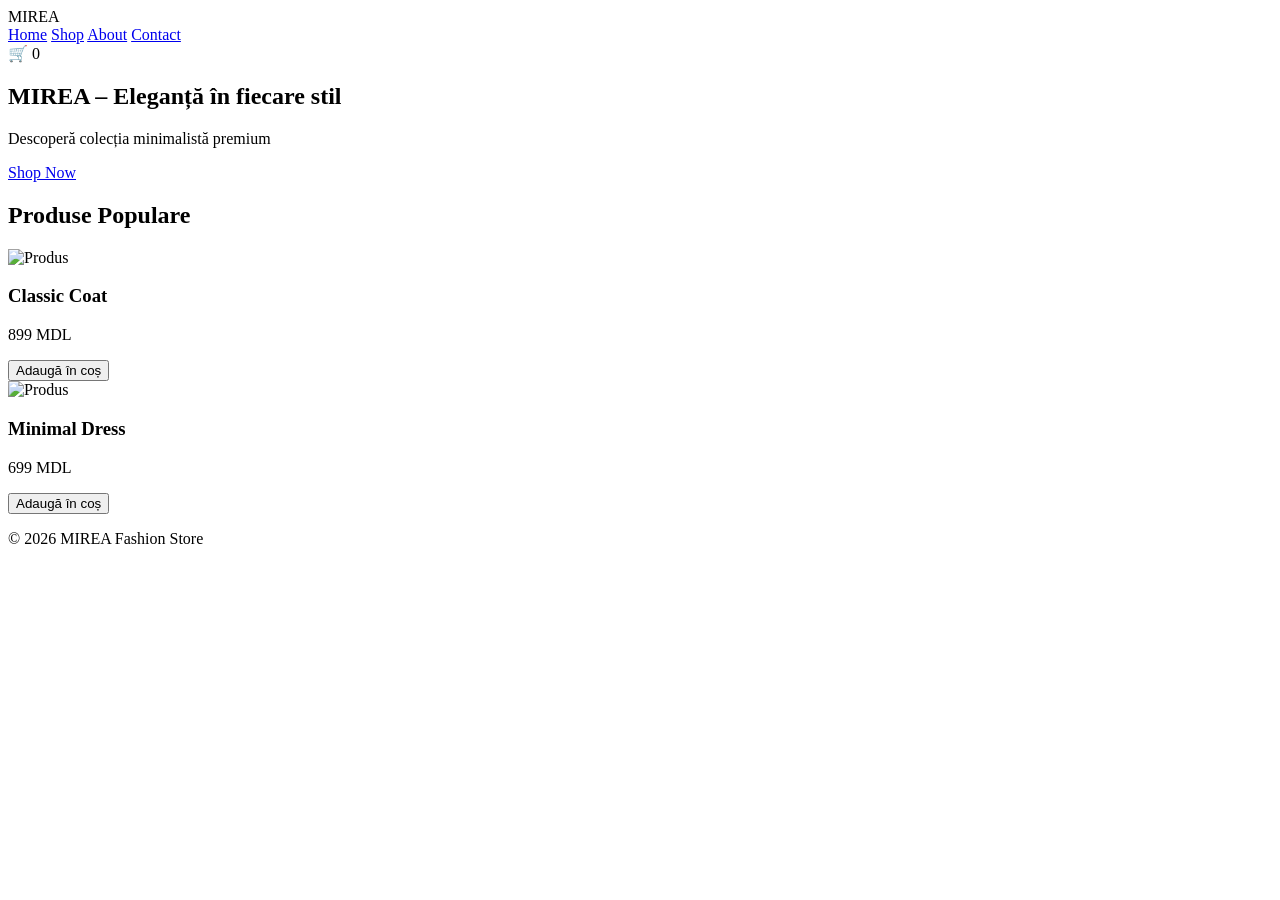
==== index.html @ 36f193d1 "Create index.html" ====
<!DOCTYPE html>
<html lang="ro">
<head>
    <meta charset="UTF-8">
    <meta name="viewport" content="width=device-width, initial-scale=1.0">
    <title>MIREA | Home</title>
    <link rel="stylesheet" href="css/style.css">
    <script defer src="js/script.js"></script>
</head>
<body>
<header>
    <div class="logo">MIREA</div>
    <nav>
        <a href="index.html">Home</a>
        <a href="shop.html">Shop</a>
        <a href="about.html">About</a>
        <a href="contact.html">Contact</a>
    </nav>
    <div class="cart-icon">🛒 <span id="cart-count">0</span></div>
</header>

<section class="hero">
    <h1>MIREA – Eleganță în fiecare stil</h1>
    <p>Descoperă colecția minimalistă premium</p>
    <a href="shop.html" class="btn">Shop Now</a>
</section>

<section class="featured-products">
    <h2>Produse Populare</h2>
    <div class="product-grid">
        <div class="product-card">
            <img src="images/product1.jpg" alt="Produs">
            <h3>Classic Coat</h3>
            <p>899 MDL</p>
            <button onclick="addToCart('Classic Coat',899)">Adaugă în coș</button>
        </div>
        <div class="product-card">
            <img src="images/product2.jpg" alt="Produs">
            <h3>Minimal Dress</h3>
            <p>699 MDL</p>
            <button onclick="addToCart('Minimal Dress',699)">Adaugă în coș</button>
        </div>
    </div>
</section>

<footer>
    <p>© 2026 MIREA Fashion Store</p>
</footer>
</body>
</html>
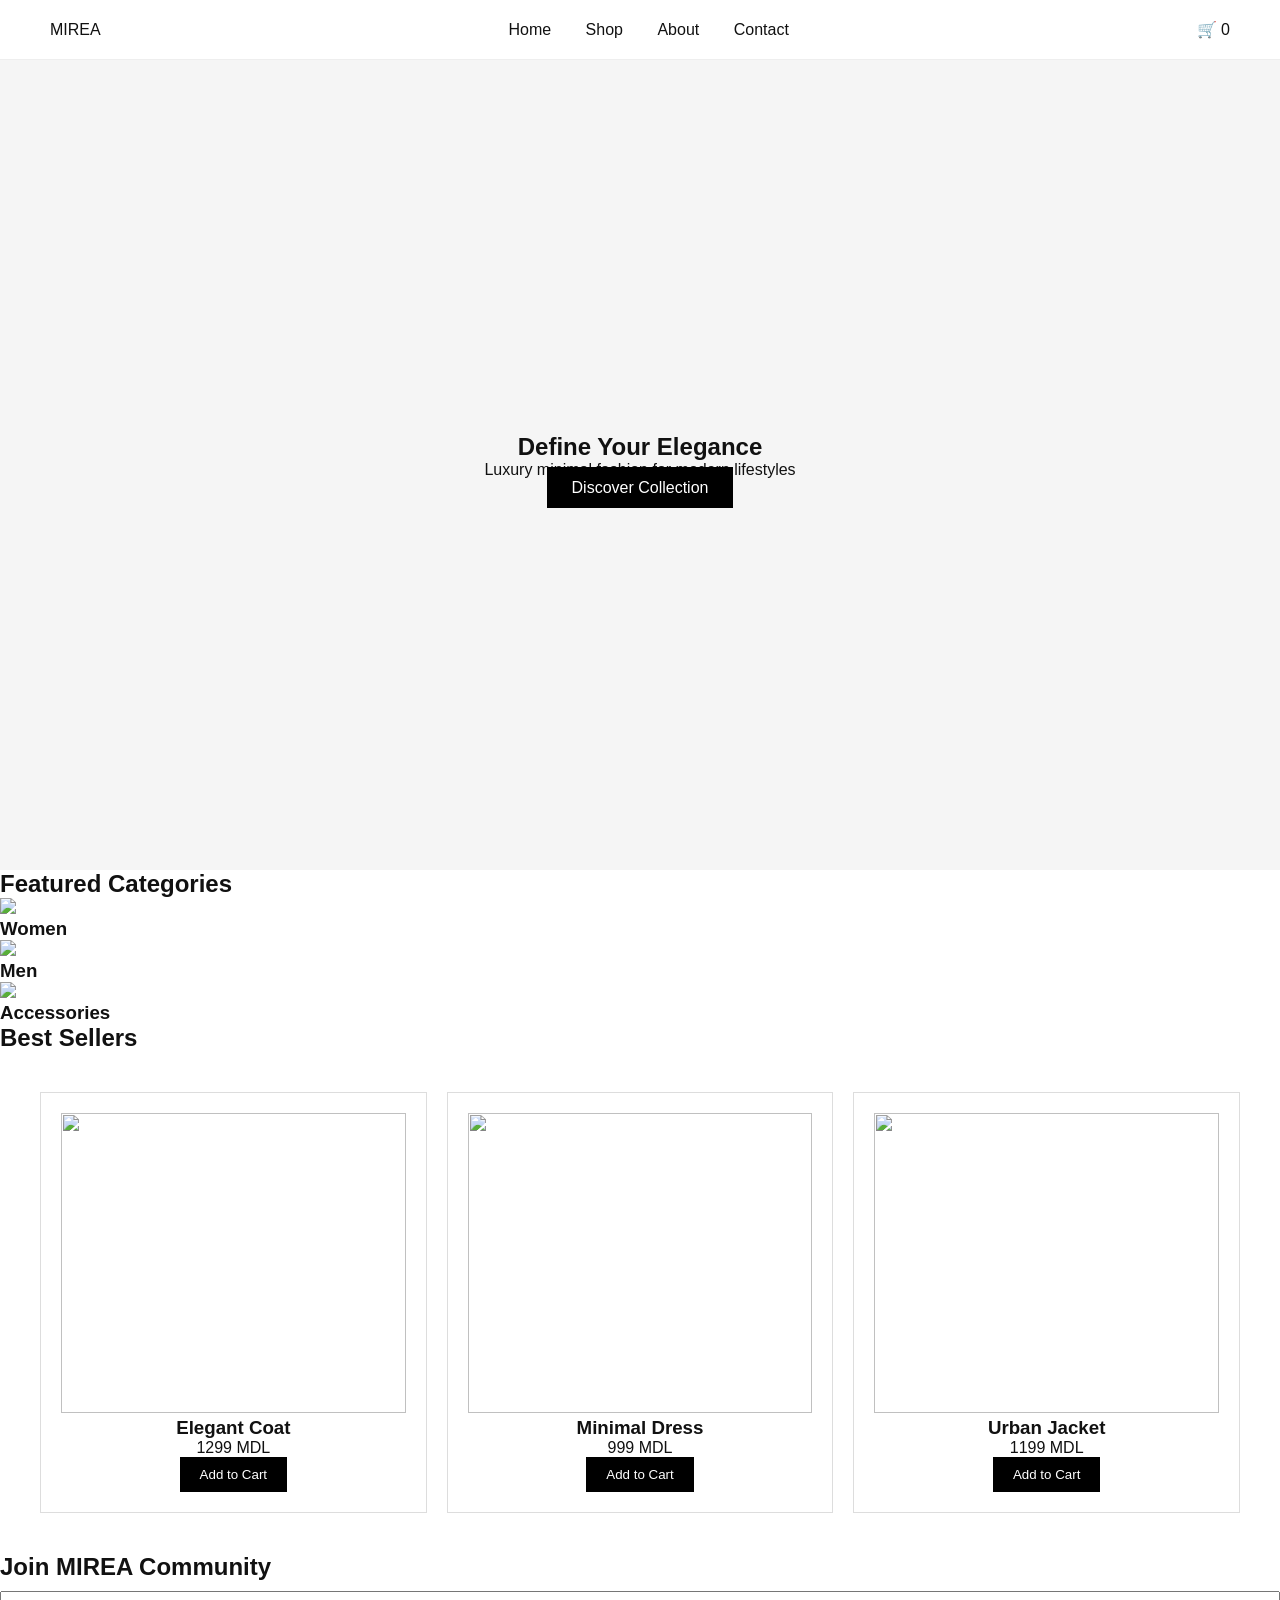
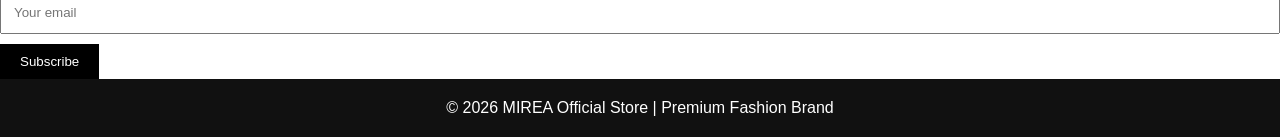
==== commit 81f242a9: "Update index.html" ====
--- a/index.html
+++ b/index.html
@@ -1,50 +1,88 @@
 <!DOCTYPE html>
 <html lang="ro">
 <head>
-    <meta charset="UTF-8">
-    <meta name="viewport" content="width=device-width, initial-scale=1.0">
-    <title>MIREA | Home</title>
-    <link rel="stylesheet" href="css/style.css">
-    <script defer src="js/script.js"></script>
+  <meta charset="UTF-8">
+  <meta name="viewport" content="width=device-width, initial-scale=1.0">
+  <title>MIREA | Official Fashion Store</title>
+  <link rel="preconnect" href="https://fonts.googleapis.com">
+  <link href="https://fonts.googleapis.com/css2?family=Montserrat:wght@300;400;600;700&display=swap" rel="stylesheet">
+  <link rel="stylesheet" href="css/style.css">
+  <script defer src="js/script.js"></script>
 </head>
 <body>
+
 <header>
-    <div class="logo">MIREA</div>
-    <nav>
-        <a href="index.html">Home</a>
-        <a href="shop.html">Shop</a>
-        <a href="about.html">About</a>
-        <a href="contact.html">Contact</a>
-    </nav>
-    <div class="cart-icon">🛒 <span id="cart-count">0</span></div>
+  <div class="logo">MIREA</div>
+  <nav>
+    <a href="index.html">Home</a>
+    <a href="shop.html">Shop</a>
+    <a href="about.html">About</a>
+    <a href="contact.html">Contact</a>
+  </nav>
+  <div class="cart">🛒 <span id="cart-count">0</span></div>
 </header>
 
 <section class="hero">
-    <h1>MIREA – Eleganță în fiecare stil</h1>
-    <p>Descoperă colecția minimalistă premium</p>
-    <a href="shop.html" class="btn">Shop Now</a>
+    <div class="hero-overlay">
+    <h1>Define Your Elegance</h1>
+    <p>Luxury minimal fashion for modern lifestyles</p>
+    <a href="shop.html" class="btn">Discover Collection</a>
+  </div>
+</section>
+
+<section class="categories">
+  <h2>Featured Categories</h2>
+  <div class="category-grid">
+    <div class="category-card">
+      <img src="https://images.unsplash.com/photo-1529139574466-a303027c1d8b?auto=format&fit=crop&w=800&q=80">
+      <h3>Women</h3>
+    </div>
+    <div class="category-card">
+      <img src="https://images.unsplash.com/photo-1515886657613-9f3515b0c78f?auto=format&fit=crop&w=800&q=80">
+      <h3>Men</h3>
+    </div>
+    <div class="category-card">
+      <img src="https://images.unsplash.com/photo-1503342217505-b0a15ec3261c?auto=format&fit=crop&w=800&q=80">
+      <h3>Accessories</h3>
+    </div>
+  </div>
 </section>
 
 <section class="featured-products">
-    <h2>Produse Populare</h2>
-    <div class="product-grid">
-        <div class="product-card">
-            <img src="images/product1.jpg" alt="Produs">
-            <h3>Classic Coat</h3>
-            <p>899 MDL</p>
-            <button onclick="addToCart('Classic Coat',899)">Adaugă în coș</button>
-        </div>
-        <div class="product-card">
-            <img src="images/product2.jpg" alt="Produs">
-            <h3>Minimal Dress</h3>
-            <p>699 MDL</p>
-            <button onclick="addToCart('Minimal Dress',699)">Adaugă în coș</button>
-        </div>
+  <h2>Best Sellers</h2>
+  <div class="product-grid">
+    <div class="product-card">
+      <img src="https://images.unsplash.com/photo-1496747611176-843222e1e57c?auto=format&fit=crop&w=800&q=80">
+      <h3>Elegant Coat</h3>
+      <p>1299 MDL</p>
+      <button onclick="addToCart('Elegant Coat',1299)">Add to Cart</button>
     </div>
+    <div class="product-card">
+      <img src="https://images.unsplash.com/photo-1483985988355-763728e1935b?auto=format&fit=crop&w=800&q=80">
+      <h3>Minimal Dress</h3>
+      <p>999 MDL</p>
+      <button onclick="addToCart('Minimal Dress',999)">Add to Cart</button>
+    </div>
+    <div class="product-card">
+      <img src="https://images.unsplash.com/photo-1521572267360-ee0c2909d518?auto=format&fit=crop&w=800&q=80">
+      <h3>Urban Jacket</h3>
+      <p>1199 MDL</p>
+      <button onclick="addToCart('Urban Jacket',1199)">Add to Cart</button>
+    </div>
+  </div>
+</section>
+
+<section class="newsletter">
+    <h2>Join MIREA Community</h2>
+  <form id="newsletter-form">
+    <input type="email" placeholder="Your email">
+    <button type="submit">Subscribe</button>
+  </form>
 </section>
 
 <footer>
-    <p>© 2026 MIREA Fashion Store</p>
+  <p>© 2026 MIREA Official Store | Premium Fashion Brand</p>
 </footer>
+
 </body>
 </html>
--- a/css/style.css
+++ b/css/style.css
@@ -0,0 +1,91 @@
+* {
+    margin: 0;
+    padding: 0;
+    box-sizing: border-box;
+    font-family: 'Poppins', sans-serif;
+}
+
+body {
+    background: #fff;
+    color: #111;
+}
+
+header {
+    display: flex;
+    justify-content: space-between;
+    align-items: center;
+    padding: 20px 50px;
+    position: sticky;
+    top: 0;
+    background: white;
+    border-bottom: 1px solid #eee;
+}
+
+nav a {
+  margin: 0 15px;
+    text-decoration: none;
+    color: #111;
+}
+
+.hero {
+    height: 90vh;
+    display: flex;
+    flex-direction: column;
+    justify-content: center;
+    align-items: center;
+    text-align: center;
+    background: #f5f5f5;
+}
+
+.btn {
+    padding: 12px 25px;
+    background: black;
+    color: white;
+    text-decoration: none;
+    margin-top: 20px;
+}
+
+.product-grid {
+    display: grid;
+  grid-template-columns: repeat(auto-fit, minmax(250px, 1fr));
+    gap: 20px;
+    padding: 40px;
+}
+
+.product-card {
+    border: 1px solid #ddd;
+    padding: 20px;
+    text-align: center;
+    transition: 0.3s;
+}
+
+.product-card:hover {
+    transform: translateY(-5px);
+}
+
+.product-card img {
+    width: 100%;
+    height: 300px;
+    object-fit: cover;
+}
+
+button {
+    padding: 10px 20px;
+    border: none;
+    background: black;
+   color: white;
+    cursor: pointer;
+}
+
+input, textarea {
+    width: 100%;
+    padding: 12px;
+    margin: 10px 0;
+}
+
+footer {
+    text-align: center;
+    padding: 20px;
+    background: #111;
+    color: white;
+}
